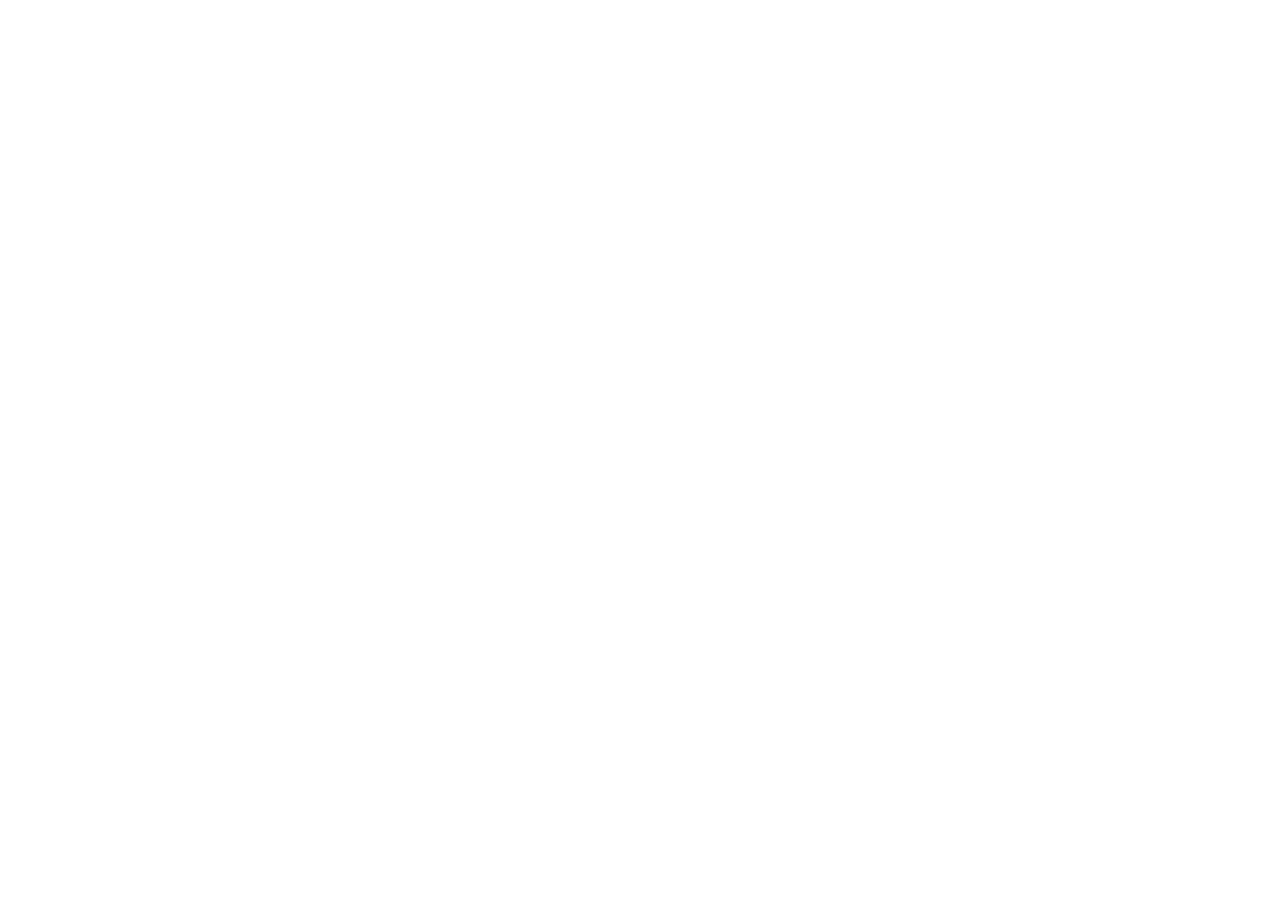
==== test/index.html @ 8b8a7103 "Implementing tests for ScriptLoader." ====
<!DOCTYPE html>
<html>
<head>
	<meta charset="utf-8">
	<title>QUnit Test Groups</title>
	<link rel="stylesheet" href="../qunit/qunit.css">
</head>
<body>
	<div id="qunit"></div>
	<script src="../qunit/qunit.js"></script>
	<script src="../src/qunit-testgroups.js"></script>
	<script>
		module("ScriptLoader");
		
		test("ScriptLoader.createScriptElement()", 2, function() {
			var url = "file:///url";
			var result = ScriptLoader.createScriptElement(url);
			
			equal(result.constructor, HTMLScriptElement);
			equal(result.src, url);
		});
		
		asyncTest("ScriptLoader.load()", 1, function() {
			var url = "ScriptLoader_load-test.js";
			ScriptLoader.load(url);
			
			var check = function() {
				strictEqual(window.ScriptLoader_load_test_LOADED, true);
				start();
			};
			setTimeout(check, 100);
		});
		
		
		module("TestFile");
		
		test("TestFile()", function() {
			ok(false, "Implement!");
		});
		
		
		module("TestFilesList");
		
		test("TestFilesList()", function() {
			ok(false, "Implement!");
		});
		
		test("TestFilesList.add()", function() {
			ok(false, "Implement!");
		});
		
		test("TestFilesList.get()", function() {
			ok(false, "Implement!");
		});
		
		
		module("TestGroup");
		
		test("TestGroup()", function() {
			ok(false, "Implement!");
		});
		
		test("TestGroup.isTestFile()", function() {
			ok(false, "Implement!");
		});
		
		test("TestGroup.isTestGroup()", function() {
			ok(false, "Implement!");
		});
		
		test("TestGroup.getAllTestFiles()", function() {
			ok(false, "Implement!");
		});
		
		test("TestGroup.run()", function() {
			ok(false, "Implement!");
		});
	</script>
</body>
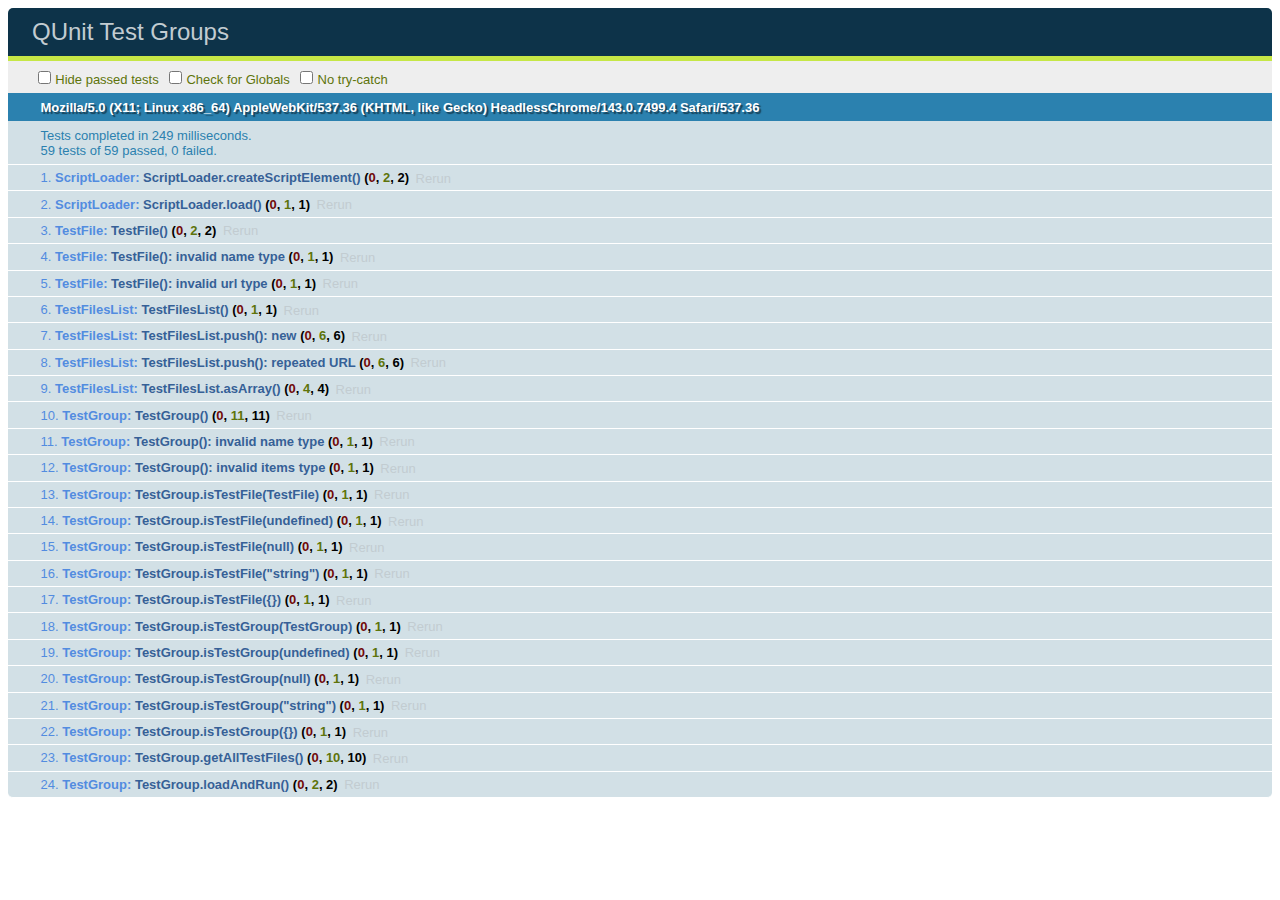
==== commit 27fb1a7b: "Implementing tests for TestGroup." ====
--- a/test/index.html
+++ b/test/index.html
@@ -3,11 +3,12 @@
 <head>
 	<meta charset="utf-8">
 	<title>QUnit Test Groups</title>
-	<link rel="stylesheet" href="../qunit/qunit.css">
+	<link rel="stylesheet" href="../resources/qunit.css">
 </head>
 <body>
 	<div id="qunit"></div>
-	<script src="../qunit/qunit.js"></script>
+	<script src="../resources/jquery-1.7.2.js"></script>
+	<script src="../resources/qunit.js"></script>
 	<script src="../src/qunit-testgroups.js"></script>
 	<script>
 		module("ScriptLoader");
@@ -21,59 +22,252 @@
 		});
 		
 		asyncTest("ScriptLoader.load()", 1, function() {
-			var url = "ScriptLoader_load-test.js";
-			ScriptLoader.load(url);
-			
 			var check = function() {
 				strictEqual(window.ScriptLoader_load_test_LOADED, true);
 				start();
 			};
 			setTimeout(check, 100);
+			
+			var url = "ScriptLoader_load-test.js";
+			ScriptLoader.load(url);
 		});
 		
 		
 		module("TestFile");
 		
-		test("TestFile()", function() {
-			ok(false, "Implement!");
+		test("TestFile()", 2, function() {
+			var name = "name";
+			var url = "url";
+			var testFile = new TestFile(name, url);
+			equal(testFile.name, name);
+			equal(testFile.url, url);
+		});
+		
+		test("TestFile(): invalid name type", 1, function() {
+			var name = 7;
+			var url = "url";
+			var func = function() {
+				new TestFile(name, url);
+			};
+			throws(func, TypeError);
+		});
+		
+		test("TestFile(): invalid url type", 1, function() {
+			var name = "name";
+			var url = 7;
+			var func = function() {
+				new TestFile(name, url);
+			};
+			throws(func, TypeError);
 		});
 		
 		
 		module("TestFilesList");
 		
-		test("TestFilesList()", function() {
-			ok(false, "Implement!");
-		});
-		
-		test("TestFilesList.add()", function() {
-			ok(false, "Implement!");
-		});
-		
-		test("TestFilesList.get()", function() {
-			ok(false, "Implement!");
+		test("TestFilesList()", 1, function() {
+			var testFilesList = new TestFilesList();
+			equal(testFilesList.length, 0);
+		});
+		
+		test("TestFilesList.push(): new", 6, function() {
+			var testFilesList = new TestFilesList();
+			
+			var testFile0 = new TestFile("name0", "url0");
+			var result = testFilesList.push(testFile0);
+			equal(result, true);
+			equal(testFilesList.length, 1);
+			deepEqual(testFilesList.get(0), testFile0);
+			
+			var testFile1 = new TestFile("name1", "url1");
+			result = testFilesList.push(testFile1);
+			equal(result, true);
+			equal(testFilesList.length, 2);
+			deepEqual(testFilesList.get(1), testFile1);
+		});
+		
+		test("TestFilesList.push(): repeated URL", 6, function() {
+			var testFilesList = new TestFilesList();
+			var sameUrl = "same-url";
+			
+			var testFile0 = new TestFile("name0", sameUrl);
+			var result = testFilesList.push(testFile0);
+			equal(result, true);
+			equal(testFilesList.length, 1);
+			deepEqual(testFilesList.get(0), testFile0);
+			
+			var testFile1 = new TestFile("name1", sameUrl);
+			result = testFilesList.push(testFile1);
+			equal(result, false);
+			equal(testFilesList.length, 1);
+			deepEqual(testFilesList.get(0), testFile0);
+		});
+		
+		test("TestFilesList.asArray()", 4, function() {
+			var testFilesList = new TestFilesList();
+			
+			var testFile0 = new TestFile("name0", "url0");
+			var testFile1 = new TestFile("name1", "url1");
+			
+			testFilesList.push(testFile0);
+			testFilesList.push(testFile1);
+			
+			var array = testFilesList.asArray();
+			ok($.isArray(array));
+			equal(array.length, 2);
+			deepEqual(array[0], testFile0);
+			deepEqual(array[1], testFile1);
 		});
 		
 		
 		module("TestGroup");
 		
-		test("TestGroup()", function() {
-			ok(false, "Implement!");
-		});
-		
-		test("TestGroup.isTestFile()", function() {
-			ok(false, "Implement!");
-		});
-		
-		test("TestGroup.isTestGroup()", function() {
-			ok(false, "Implement!");
-		});
-		
-		test("TestGroup.getAllTestFiles()", function() {
-			ok(false, "Implement!");
-		});
-		
-		test("TestGroup.run()", function() {
-			ok(false, "Implement!");
+		test("TestGroup()", 11, function() {
+			var name = "name";
+			var items = [
+				new TestFile("name1", "url1"),
+				new TestGroup("other", []),
+				{ name: "name2", url: "url2" },
+			];
+			
+			var testGroup = new TestGroup(name, items);
+			
+			equal(testGroup.name, name);
+			equal(testGroup.items.length, items.length);
+			
+			ok(TestGroup.isTestFile(testGroup.items[0]));
+			ok(TestGroup.isTestGroup(testGroup.items[1]));
+			ok(TestGroup.isTestFile(testGroup.items[2]));
+			
+			equal(testGroup.items[0].name, items[0].name);
+			equal(testGroup.items[1].name, items[1].name);
+			equal(testGroup.items[2].name, items[2].name);
+			
+			equal(testGroup.items[0].url, items[0].url);
+			equal(testGroup.items[1].items.length, items[1].items.length);
+			equal(testGroup.items[2].url, items[2].url);
+		});
+		
+		test("TestGroup(): invalid name type", 1, function() {
+			var name = 7;
+			var items = [];
+			var func = function() {
+				new TestGroup(name, items);
+			};
+			throws(func, TypeError);
+		});
+		
+		test("TestGroup(): invalid items type", 1, function() {
+			var name = "name";
+			var items = "items";
+			var func = function() {
+				new TestGroup(name, items);
+			};
+			throws(func, TypeError);
+		});
+		
+		test("TestGroup.isTestFile(TestFile)", 1, function() {
+			var item = new TestFile("name", "url");
+			var result = TestGroup.isTestFile(item);
+			equal(result, true);
+		});
+		
+		test("TestGroup.isTestFile(undefined)", 1, function() {
+			var item = undefined;
+			var result = TestGroup.isTestFile(item);
+			equal(result, false);
+		});
+		
+		test("TestGroup.isTestFile(null)", 1, function() {
+			var item = null;
+			var result = TestGroup.isTestFile(item);
+			equal(result, false);
+		});
+		
+		test("TestGroup.isTestFile(\"string\")", 1, function() {
+			var item = "string";
+			var result = TestGroup.isTestFile(item);
+			equal(result, false);
+		});
+		
+		test("TestGroup.isTestFile({})", 1, function() {
+			var item = {};
+			var result = TestGroup.isTestFile(item);
+			equal(result, false);
+		});
+		
+		test("TestGroup.isTestGroup(TestGroup)", 1, function() {
+			var item = new TestGroup("name", []);
+			var result = TestGroup.isTestGroup(item);
+			equal(result, true);
+		});
+		
+		test("TestGroup.isTestGroup(undefined)", 1, function() {
+			var item = undefined;
+			var result = TestGroup.isTestGroup(item);
+			equal(result, false);
+		});
+		
+		test("TestGroup.isTestGroup(null)", 1, function() {
+			var item = null;
+			var result = TestGroup.isTestGroup(item);
+			equal(result, false);
+		});
+		
+		test("TestGroup.isTestGroup(\"string\")", 1, function() {
+			var item = "string";
+			var result = TestGroup.isTestGroup(item);
+			equal(result, false);
+		});
+		
+		test("TestGroup.isTestGroup({})", 1, function() {
+			var item = {};
+			var result = TestGroup.isTestGroup(item);
+			equal(result, false);
+		});
+		
+		test("TestGroup.getAllTestFiles()", 10, function() {
+			var testFile0 = new TestFile("file0", "url0");
+			var testFile1 = new TestFile("file1", "url1");
+			var testFile2 = { name: "file2", url: "url2" };
+			
+			
+			var testGroup = new TestGroup("group", [
+				testFile0,
+				new TestGroup("sub-group", [
+					testFile1,
+				]),
+				testFile2,
+			]);
+			
+			var testFiles = testGroup.getAllTestFiles();
+			equal(testFiles.length, 3);
+			
+			ok(TestGroup.isTestFile(testFiles[0]));
+			ok(TestGroup.isTestFile(testFiles[1]));
+			ok(TestGroup.isTestFile(testFiles[2]));
+			
+			equal(testFiles[0].name, testFile0.name);
+			equal(testFiles[1].name, testFile1.name);
+			equal(testFiles[2].name, testFile2.name);
+			
+			equal(testFiles[0].url, testFile0.url);
+			equal(testFiles[1].url, testFile1.url);
+			equal(testFiles[2].url, testFile2.url);
+		});
+		
+		asyncTest("TestGroup.loadAndRun()", 2, function() {
+			var check = function() {
+				strictEqual(window.TestGroup_loadAndRun_0_test_LOADED, true);
+				strictEqual(window.TestGroup_loadAndRun_1_test_LOADED, true);
+				start();
+			};
+			setTimeout(check, 100);
+			
+			var testFile0 = new TestFile("name0", "TestGroup_loadAndRun-0-test.js");
+			var testFile1 = new TestFile("name1", "TestGroup_loadAndRun-1-test.js");
+			
+			var testGroup = new TestGroup("group", [testFile0, testFile1]);
+			testGroup.loadAndRun();
 		});
 	</script>
 </body>
--- a/resources/qunit.css
+++ b/resources/qunit.css
@@ -0,0 +1,231 @@
+/**
+ * QUnit v1.10.0pre - A JavaScript Unit Testing Framework
+ *
+ * http://docs.jquery.com/QUnit
+ *
+ * Copyright 2012 jQuery Foundation and other contributors
+ * Dual licensed under the MIT or GPL Version 2 licenses.
+ * http://jquery.org/license
+ */
+
+/** Font Family and Sizes */
+
+#qunit-tests, #qunit-header, #qunit-banner, #qunit-testrunner-toolbar, #qunit-userAgent, #qunit-testresult {
+	font-family: "Helvetica Neue Light", "HelveticaNeue-Light", "Helvetica Neue", Calibri, Helvetica, Arial, sans-serif;
+}
+
+#qunit-testrunner-toolbar, #qunit-userAgent, #qunit-testresult, #qunit-tests li { font-size: small; }
+#qunit-tests { font-size: smaller; }
+
+
+/** Resets */
+
+#qunit-tests, #qunit-tests ol, #qunit-header, #qunit-banner, #qunit-userAgent, #qunit-testresult {
+	margin: 0;
+	padding: 0;
+}
+
+
+/** Header */
+
+#qunit-header {
+	padding: 0.5em 0 0.5em 1em;
+
+	color: #8699a4;
+	background-color: #0d3349;
+
+	font-size: 1.5em;
+	line-height: 1em;
+	font-weight: normal;
+
+	border-radius: 5px 5px 0 0;
+	-moz-border-radius: 5px 5px 0 0;
+	-webkit-border-top-right-radius: 5px;
+	-webkit-border-top-left-radius: 5px;
+}
+
+#qunit-header a {
+	text-decoration: none;
+	color: #c2ccd1;
+}
+
+#qunit-header a:hover,
+#qunit-header a:focus {
+	color: #fff;
+}
+
+#qunit-testrunner-toolbar label {
+	display: inline-block;
+	padding: 0 .5em 0 .1em;
+}
+
+#qunit-banner {
+	height: 5px;
+}
+
+#qunit-testrunner-toolbar {
+	padding: 0.5em 0 0.5em 2em;
+	color: #5E740B;
+	background-color: #eee;
+}
+
+#qunit-userAgent {
+	padding: 0.5em 0 0.5em 2.5em;
+	background-color: #2b81af;
+	color: #fff;
+	text-shadow: rgba(0, 0, 0, 0.5) 2px 2px 1px;
+}
+
+
+/** Tests: Pass/Fail */
+
+#qunit-tests {
+	list-style-position: inside;
+}
+
+#qunit-tests li {
+	padding: 0.4em 0.5em 0.4em 2.5em;
+	border-bottom: 1px solid #fff;
+	list-style-position: inside;
+}
+
+#qunit-tests.hidepass li.pass, #qunit-tests.hidepass li.running  {
+	display: none;
+}
+
+#qunit-tests li strong {
+	cursor: pointer;
+}
+
+#qunit-tests li a {
+	padding: 0.5em;
+	color: #c2ccd1;
+	text-decoration: none;
+}
+#qunit-tests li a:hover,
+#qunit-tests li a:focus {
+	color: #000;
+}
+
+#qunit-tests ol {
+	margin-top: 0.5em;
+	padding: 0.5em;
+
+	background-color: #fff;
+
+	border-radius: 5px;
+	-moz-border-radius: 5px;
+	-webkit-border-radius: 5px;
+}
+
+#qunit-tests table {
+	border-collapse: collapse;
+	margin-top: .2em;
+}
+
+#qunit-tests th {
+	text-align: right;
+	vertical-align: top;
+	padding: 0 .5em 0 0;
+}
+
+#qunit-tests td {
+	vertical-align: top;
+}
+
+#qunit-tests pre {
+	margin: 0;
+	white-space: pre-wrap;
+	word-wrap: break-word;
+}
+
+#qunit-tests del {
+	background-color: #e0f2be;
+	color: #374e0c;
+	text-decoration: none;
+}
+
+#qunit-tests ins {
+	background-color: #ffcaca;
+	color: #500;
+	text-decoration: none;
+}
+
+/*** Test Counts */
+
+#qunit-tests b.counts                       { color: black; }
+#qunit-tests b.passed                       { color: #5E740B; }
+#qunit-tests b.failed                       { color: #710909; }
+
+#qunit-tests li li {
+	padding: 5px;
+	background-color: #fff;
+	border-bottom: none;
+	list-style-position: inside;
+}
+
+/*** Passing Styles */
+
+#qunit-tests li li.pass {
+	color: #3c510c;
+	background-color: #fff;
+	border-left: 10px solid #C6E746;
+}
+
+#qunit-tests .pass                          { color: #528CE0; background-color: #D2E0E6; }
+#qunit-tests .pass .test-name               { color: #366097; }
+
+#qunit-tests .pass .test-actual,
+#qunit-tests .pass .test-expected           { color: #999999; }
+
+#qunit-banner.qunit-pass                    { background-color: #C6E746; }
+
+/*** Failing Styles */
+
+#qunit-tests li li.fail {
+	color: #710909;
+	background-color: #fff;
+	border-left: 10px solid #EE5757;
+	white-space: pre;
+}
+
+#qunit-tests > li:last-child {
+	border-radius: 0 0 5px 5px;
+	-moz-border-radius: 0 0 5px 5px;
+	-webkit-border-bottom-right-radius: 5px;
+	-webkit-border-bottom-left-radius: 5px;
+}
+
+#qunit-tests .fail                          { color: #000000; background-color: #EE5757; }
+#qunit-tests .fail .test-name,
+#qunit-tests .fail .module-name             { color: #000000; }
+
+#qunit-tests .fail .test-actual             { color: #EE5757; }
+#qunit-tests .fail .test-expected           { color: green;   }
+
+#qunit-banner.qunit-fail                    { background-color: #EE5757; }
+
+
+/** Result */
+
+#qunit-testresult {
+	padding: 0.5em 0.5em 0.5em 2.5em;
+
+	color: #2b81af;
+	background-color: #D2E0E6;
+
+	border-bottom: 1px solid white;
+}
+#qunit-testresult .module-name {
+	font-weight: bold;
+}
+
+/** Fixture */
+
+#qunit-fixture {
+	position: absolute;
+	top: -10000px;
+	left: -10000px;
+	width: 1000px;
+	height: 1000px;
+}
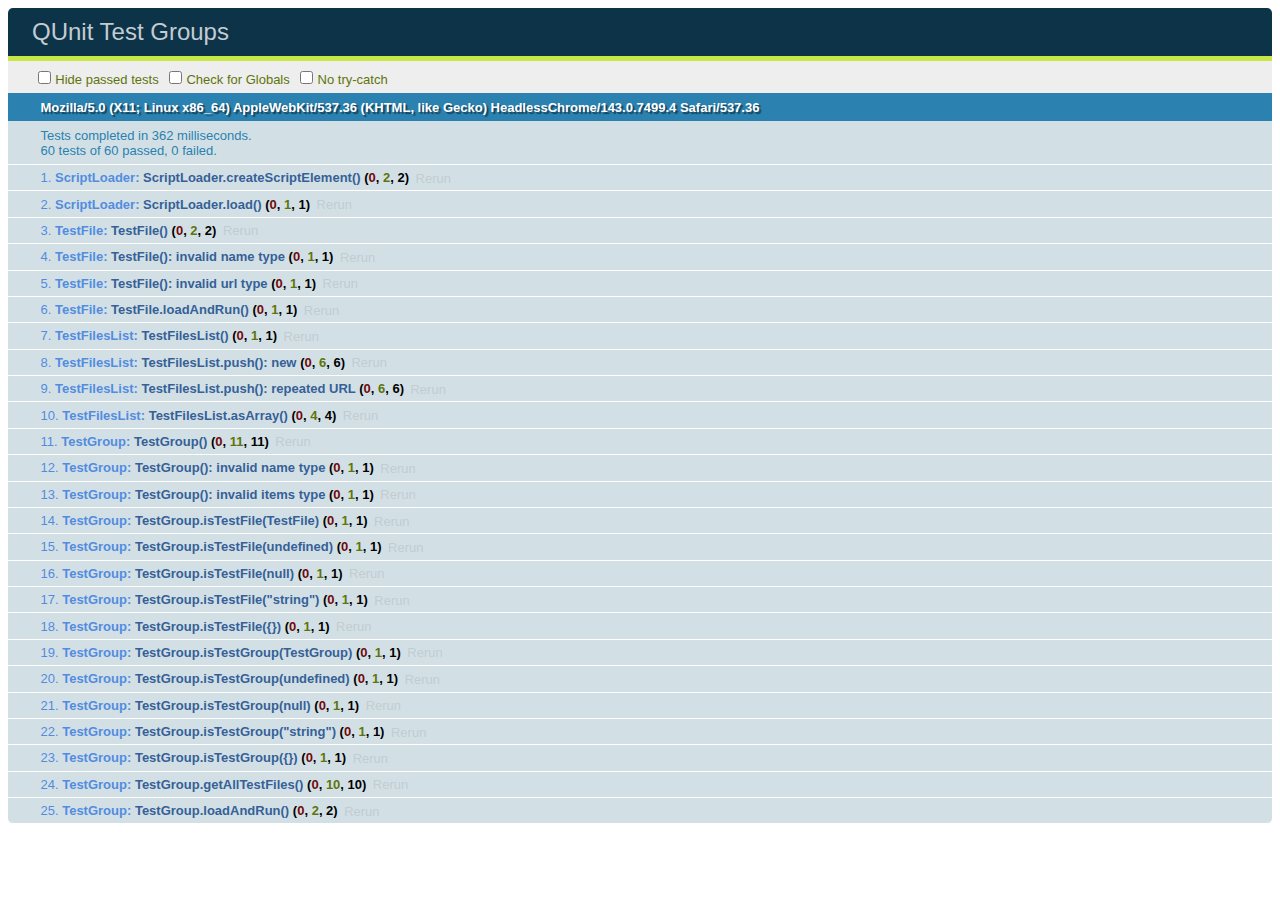
==== commit 0379da16: "Implementing method TestFile.loadAndRun()." ====
--- a/test/index.html
+++ b/test/index.html
@@ -61,6 +61,17 @@
 			throws(func, TypeError);
 		});
 		
+		asyncTest("TestFile.loadAndRun()", 1, function() {
+			var check = function() {
+				strictEqual(window.TestFile_loadAndRun_test_LOADED, true);
+				start();
+			};
+			setTimeout(check, 100);
+			
+			var testFile = new TestFile("name", "TestFile_loadAndRun-test.js");
+			testFile.loadAndRun();
+		});
+		
 		
 		module("TestFilesList");
 		
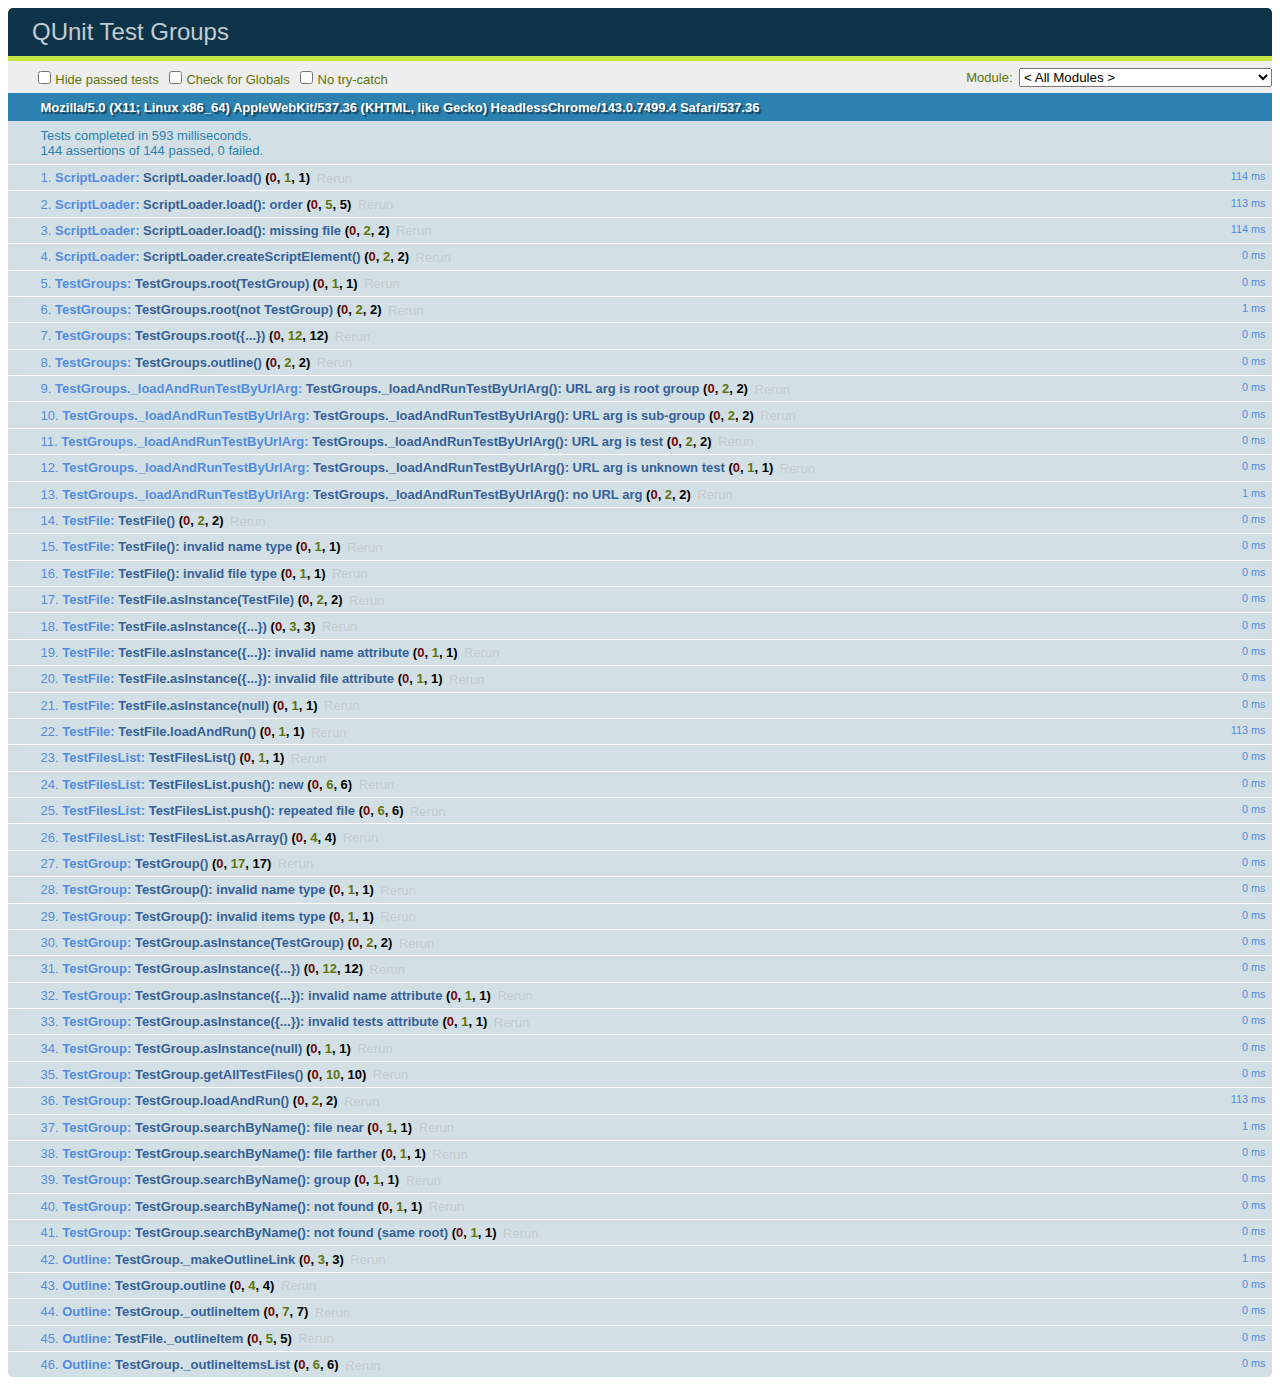
==== commit 4a898c12: "Updating versions of jQuery and QUnit. Also add missing closing HTML tag." ====
--- a/test/index.html
+++ b/test/index.html
@@ -3,282 +3,13 @@
 <head>
 	<meta charset="utf-8">
 	<title>QUnit Test Groups</title>
-	<link rel="stylesheet" href="../resources/qunit.css">
+	<link rel="stylesheet" href="../resources/qunit-1.11.0.css">
 </head>
 <body>
 	<div id="qunit"></div>
-	<script src="../resources/jquery-1.7.2.js"></script>
-	<script src="../resources/qunit.js"></script>
+	<script src="../resources/jquery-1.9.1.js"></script>
+	<script src="../resources/qunit-1.11.0.js"></script>
 	<script src="../src/qunit-testgroups.js"></script>
-	<script>
-		module("ScriptLoader");
-		
-		test("ScriptLoader.createScriptElement()", 2, function() {
-			var url = "file:///url";
-			var result = ScriptLoader.createScriptElement(url);
-			
-			equal(result.constructor, HTMLScriptElement);
-			equal(result.src, url);
-		});
-		
-		asyncTest("ScriptLoader.load()", 1, function() {
-			var check = function() {
-				strictEqual(window.ScriptLoader_load_test_LOADED, true);
-				start();
-			};
-			setTimeout(check, 100);
-			
-			var url = "ScriptLoader_load-test.js";
-			ScriptLoader.load(url);
-		});
-		
-		
-		module("TestFile");
-		
-		test("TestFile()", 2, function() {
-			var name = "name";
-			var url = "url";
-			var testFile = new TestFile(name, url);
-			equal(testFile.name, name);
-			equal(testFile.url, url);
-		});
-		
-		test("TestFile(): invalid name type", 1, function() {
-			var name = 7;
-			var url = "url";
-			var func = function() {
-				new TestFile(name, url);
-			};
-			throws(func, TypeError);
-		});
-		
-		test("TestFile(): invalid url type", 1, function() {
-			var name = "name";
-			var url = 7;
-			var func = function() {
-				new TestFile(name, url);
-			};
-			throws(func, TypeError);
-		});
-		
-		asyncTest("TestFile.loadAndRun()", 1, function() {
-			var check = function() {
-				strictEqual(window.TestFile_loadAndRun_test_LOADED, true);
-				start();
-			};
-			setTimeout(check, 100);
-			
-			var testFile = new TestFile("name", "TestFile_loadAndRun-test.js");
-			testFile.loadAndRun();
-		});
-		
-		
-		module("TestFilesList");
-		
-		test("TestFilesList()", 1, function() {
-			var testFilesList = new TestFilesList();
-			equal(testFilesList.length, 0);
-		});
-		
-		test("TestFilesList.push(): new", 6, function() {
-			var testFilesList = new TestFilesList();
-			
-			var testFile0 = new TestFile("name0", "url0");
-			var result = testFilesList.push(testFile0);
-			equal(result, true);
-			equal(testFilesList.length, 1);
-			deepEqual(testFilesList.get(0), testFile0);
-			
-			var testFile1 = new TestFile("name1", "url1");
-			result = testFilesList.push(testFile1);
-			equal(result, true);
-			equal(testFilesList.length, 2);
-			deepEqual(testFilesList.get(1), testFile1);
-		});
-		
-		test("TestFilesList.push(): repeated URL", 6, function() {
-			var testFilesList = new TestFilesList();
-			var sameUrl = "same-url";
-			
-			var testFile0 = new TestFile("name0", sameUrl);
-			var result = testFilesList.push(testFile0);
-			equal(result, true);
-			equal(testFilesList.length, 1);
-			deepEqual(testFilesList.get(0), testFile0);
-			
-			var testFile1 = new TestFile("name1", sameUrl);
-			result = testFilesList.push(testFile1);
-			equal(result, false);
-			equal(testFilesList.length, 1);
-			deepEqual(testFilesList.get(0), testFile0);
-		});
-		
-		test("TestFilesList.asArray()", 4, function() {
-			var testFilesList = new TestFilesList();
-			
-			var testFile0 = new TestFile("name0", "url0");
-			var testFile1 = new TestFile("name1", "url1");
-			
-			testFilesList.push(testFile0);
-			testFilesList.push(testFile1);
-			
-			var array = testFilesList.asArray();
-			ok($.isArray(array));
-			equal(array.length, 2);
-			deepEqual(array[0], testFile0);
-			deepEqual(array[1], testFile1);
-		});
-		
-		
-		module("TestGroup");
-		
-		test("TestGroup()", 11, function() {
-			var name = "name";
-			var items = [
-				new TestFile("name1", "url1"),
-				new TestGroup("other", []),
-				{ name: "name2", url: "url2" },
-			];
-			
-			var testGroup = new TestGroup(name, items);
-			
-			equal(testGroup.name, name);
-			equal(testGroup.items.length, items.length);
-			
-			ok(TestGroup.isTestFile(testGroup.items[0]));
-			ok(TestGroup.isTestGroup(testGroup.items[1]));
-			ok(TestGroup.isTestFile(testGroup.items[2]));
-			
-			equal(testGroup.items[0].name, items[0].name);
-			equal(testGroup.items[1].name, items[1].name);
-			equal(testGroup.items[2].name, items[2].name);
-			
-			equal(testGroup.items[0].url, items[0].url);
-			equal(testGroup.items[1].items.length, items[1].items.length);
-			equal(testGroup.items[2].url, items[2].url);
-		});
-		
-		test("TestGroup(): invalid name type", 1, function() {
-			var name = 7;
-			var items = [];
-			var func = function() {
-				new TestGroup(name, items);
-			};
-			throws(func, TypeError);
-		});
-		
-		test("TestGroup(): invalid items type", 1, function() {
-			var name = "name";
-			var items = "items";
-			var func = function() {
-				new TestGroup(name, items);
-			};
-			throws(func, TypeError);
-		});
-		
-		test("TestGroup.isTestFile(TestFile)", 1, function() {
-			var item = new TestFile("name", "url");
-			var result = TestGroup.isTestFile(item);
-			equal(result, true);
-		});
-		
-		test("TestGroup.isTestFile(undefined)", 1, function() {
-			var item = undefined;
-			var result = TestGroup.isTestFile(item);
-			equal(result, false);
-		});
-		
-		test("TestGroup.isTestFile(null)", 1, function() {
-			var item = null;
-			var result = TestGroup.isTestFile(item);
-			equal(result, false);
-		});
-		
-		test("TestGroup.isTestFile(\"string\")", 1, function() {
-			var item = "string";
-			var result = TestGroup.isTestFile(item);
-			equal(result, false);
-		});
-		
-		test("TestGroup.isTestFile({})", 1, function() {
-			var item = {};
-			var result = TestGroup.isTestFile(item);
-			equal(result, false);
-		});
-		
-		test("TestGroup.isTestGroup(TestGroup)", 1, function() {
-			var item = new TestGroup("name", []);
-			var result = TestGroup.isTestGroup(item);
-			equal(result, true);
-		});
-		
-		test("TestGroup.isTestGroup(undefined)", 1, function() {
-			var item = undefined;
-			var result = TestGroup.isTestGroup(item);
-			equal(result, false);
-		});
-		
-		test("TestGroup.isTestGroup(null)", 1, function() {
-			var item = null;
-			var result = TestGroup.isTestGroup(item);
-			equal(result, false);
-		});
-		
-		test("TestGroup.isTestGroup(\"string\")", 1, function() {
-			var item = "string";
-			var result = TestGroup.isTestGroup(item);
-			equal(result, false);
-		});
-		
-		test("TestGroup.isTestGroup({})", 1, function() {
-			var item = {};
-			var result = TestGroup.isTestGroup(item);
-			equal(result, false);
-		});
-		
-		test("TestGroup.getAllTestFiles()", 10, function() {
-			var testFile0 = new TestFile("file0", "url0");
-			var testFile1 = new TestFile("file1", "url1");
-			var testFile2 = { name: "file2", url: "url2" };
-			
-			
-			var testGroup = new TestGroup("group", [
-				testFile0,
-				new TestGroup("sub-group", [
-					testFile1,
-				]),
-				testFile2,
-			]);
-			
-			var testFiles = testGroup.getAllTestFiles();
-			equal(testFiles.length, 3);
-			
-			ok(TestGroup.isTestFile(testFiles[0]));
-			ok(TestGroup.isTestFile(testFiles[1]));
-			ok(TestGroup.isTestFile(testFiles[2]));
-			
-			equal(testFiles[0].name, testFile0.name);
-			equal(testFiles[1].name, testFile1.name);
-			equal(testFiles[2].name, testFile2.name);
-			
-			equal(testFiles[0].url, testFile0.url);
-			equal(testFiles[1].url, testFile1.url);
-			equal(testFiles[2].url, testFile2.url);
-		});
-		
-		asyncTest("TestGroup.loadAndRun()", 2, function() {
-			var check = function() {
-				strictEqual(window.TestGroup_loadAndRun_0_test_LOADED, true);
-				strictEqual(window.TestGroup_loadAndRun_1_test_LOADED, true);
-				start();
-			};
-			setTimeout(check, 100);
-			
-			var testFile0 = new TestFile("name0", "TestGroup_loadAndRun-0-test.js");
-			var testFile1 = new TestFile("name1", "TestGroup_loadAndRun-1-test.js");
-			
-			var testGroup = new TestGroup("group", [testFile0, testFile1]);
-			testGroup.loadAndRun();
-		});
-	</script>
+	<script src="tests.js"></script>
 </body>
+</html>
--- a/resources/qunit-1.11.0.css
+++ b/resources/qunit-1.11.0.css
@@ -0,0 +1,244 @@
+/**
+ * QUnit v1.11.0 - A JavaScript Unit Testing Framework
+ *
+ * http://qunitjs.com
+ *
+ * Copyright 2012 jQuery Foundation and other contributors
+ * Released under the MIT license.
+ * http://jquery.org/license
+ */
+
+/** Font Family and Sizes */
+
+#qunit-tests, #qunit-header, #qunit-banner, #qunit-testrunner-toolbar, #qunit-userAgent, #qunit-testresult {
+	font-family: "Helvetica Neue Light", "HelveticaNeue-Light", "Helvetica Neue", Calibri, Helvetica, Arial, sans-serif;
+}
+
+#qunit-testrunner-toolbar, #qunit-userAgent, #qunit-testresult, #qunit-tests li { font-size: small; }
+#qunit-tests { font-size: smaller; }
+
+
+/** Resets */
+
+#qunit-tests, #qunit-header, #qunit-banner, #qunit-userAgent, #qunit-testresult, #qunit-modulefilter {
+	margin: 0;
+	padding: 0;
+}
+
+
+/** Header */
+
+#qunit-header {
+	padding: 0.5em 0 0.5em 1em;
+
+	color: #8699a4;
+	background-color: #0d3349;
+
+	font-size: 1.5em;
+	line-height: 1em;
+	font-weight: normal;
+
+	border-radius: 5px 5px 0 0;
+	-moz-border-radius: 5px 5px 0 0;
+	-webkit-border-top-right-radius: 5px;
+	-webkit-border-top-left-radius: 5px;
+}
+
+#qunit-header a {
+	text-decoration: none;
+	color: #c2ccd1;
+}
+
+#qunit-header a:hover,
+#qunit-header a:focus {
+	color: #fff;
+}
+
+#qunit-testrunner-toolbar label {
+	display: inline-block;
+	padding: 0 .5em 0 .1em;
+}
+
+#qunit-banner {
+	height: 5px;
+}
+
+#qunit-testrunner-toolbar {
+	padding: 0.5em 0 0.5em 2em;
+	color: #5E740B;
+	background-color: #eee;
+	overflow: hidden;
+}
+
+#qunit-userAgent {
+	padding: 0.5em 0 0.5em 2.5em;
+	background-color: #2b81af;
+	color: #fff;
+	text-shadow: rgba(0, 0, 0, 0.5) 2px 2px 1px;
+}
+
+#qunit-modulefilter-container {
+	float: right;
+}
+
+/** Tests: Pass/Fail */
+
+#qunit-tests {
+	list-style-position: inside;
+}
+
+#qunit-tests li {
+	padding: 0.4em 0.5em 0.4em 2.5em;
+	border-bottom: 1px solid #fff;
+	list-style-position: inside;
+}
+
+#qunit-tests.hidepass li.pass, #qunit-tests.hidepass li.running  {
+	display: none;
+}
+
+#qunit-tests li strong {
+	cursor: pointer;
+}
+
+#qunit-tests li a {
+	padding: 0.5em;
+	color: #c2ccd1;
+	text-decoration: none;
+}
+#qunit-tests li a:hover,
+#qunit-tests li a:focus {
+	color: #000;
+}
+
+#qunit-tests li .runtime {
+	float: right;
+	font-size: smaller;
+}
+
+.qunit-assert-list {
+	margin-top: 0.5em;
+	padding: 0.5em;
+
+	background-color: #fff;
+
+	border-radius: 5px;
+	-moz-border-radius: 5px;
+	-webkit-border-radius: 5px;
+}
+
+.qunit-collapsed {
+	display: none;
+}
+
+#qunit-tests table {
+	border-collapse: collapse;
+	margin-top: .2em;
+}
+
+#qunit-tests th {
+	text-align: right;
+	vertical-align: top;
+	padding: 0 .5em 0 0;
+}
+
+#qunit-tests td {
+	vertical-align: top;
+}
+
+#qunit-tests pre {
+	margin: 0;
+	white-space: pre-wrap;
+	word-wrap: break-word;
+}
+
+#qunit-tests del {
+	background-color: #e0f2be;
+	color: #374e0c;
+	text-decoration: none;
+}
+
+#qunit-tests ins {
+	background-color: #ffcaca;
+	color: #500;
+	text-decoration: none;
+}
+
+/*** Test Counts */
+
+#qunit-tests b.counts                       { color: black; }
+#qunit-tests b.passed                       { color: #5E740B; }
+#qunit-tests b.failed                       { color: #710909; }
+
+#qunit-tests li li {
+	padding: 5px;
+	background-color: #fff;
+	border-bottom: none;
+	list-style-position: inside;
+}
+
+/*** Passing Styles */
+
+#qunit-tests li li.pass {
+	color: #3c510c;
+	background-color: #fff;
+	border-left: 10px solid #C6E746;
+}
+
+#qunit-tests .pass                          { color: #528CE0; background-color: #D2E0E6; }
+#qunit-tests .pass .test-name               { color: #366097; }
+
+#qunit-tests .pass .test-actual,
+#qunit-tests .pass .test-expected           { color: #999999; }
+
+#qunit-banner.qunit-pass                    { background-color: #C6E746; }
+
+/*** Failing Styles */
+
+#qunit-tests li li.fail {
+	color: #710909;
+	background-color: #fff;
+	border-left: 10px solid #EE5757;
+	white-space: pre;
+}
+
+#qunit-tests > li:last-child {
+	border-radius: 0 0 5px 5px;
+	-moz-border-radius: 0 0 5px 5px;
+	-webkit-border-bottom-right-radius: 5px;
+	-webkit-border-bottom-left-radius: 5px;
+}
+
+#qunit-tests .fail                          { color: #000000; background-color: #EE5757; }
+#qunit-tests .fail .test-name,
+#qunit-tests .fail .module-name             { color: #000000; }
+
+#qunit-tests .fail .test-actual             { color: #EE5757; }
+#qunit-tests .fail .test-expected           { color: green;   }
+
+#qunit-banner.qunit-fail                    { background-color: #EE5757; }
+
+
+/** Result */
+
+#qunit-testresult {
+	padding: 0.5em 0.5em 0.5em 2.5em;
+
+	color: #2b81af;
+	background-color: #D2E0E6;
+
+	border-bottom: 1px solid white;
+}
+#qunit-testresult .module-name {
+	font-weight: bold;
+}
+
+/** Fixture */
+
+#qunit-fixture {
+	position: absolute;
+	top: -10000px;
+	left: -10000px;
+	width: 1000px;
+	height: 1000px;
+}
